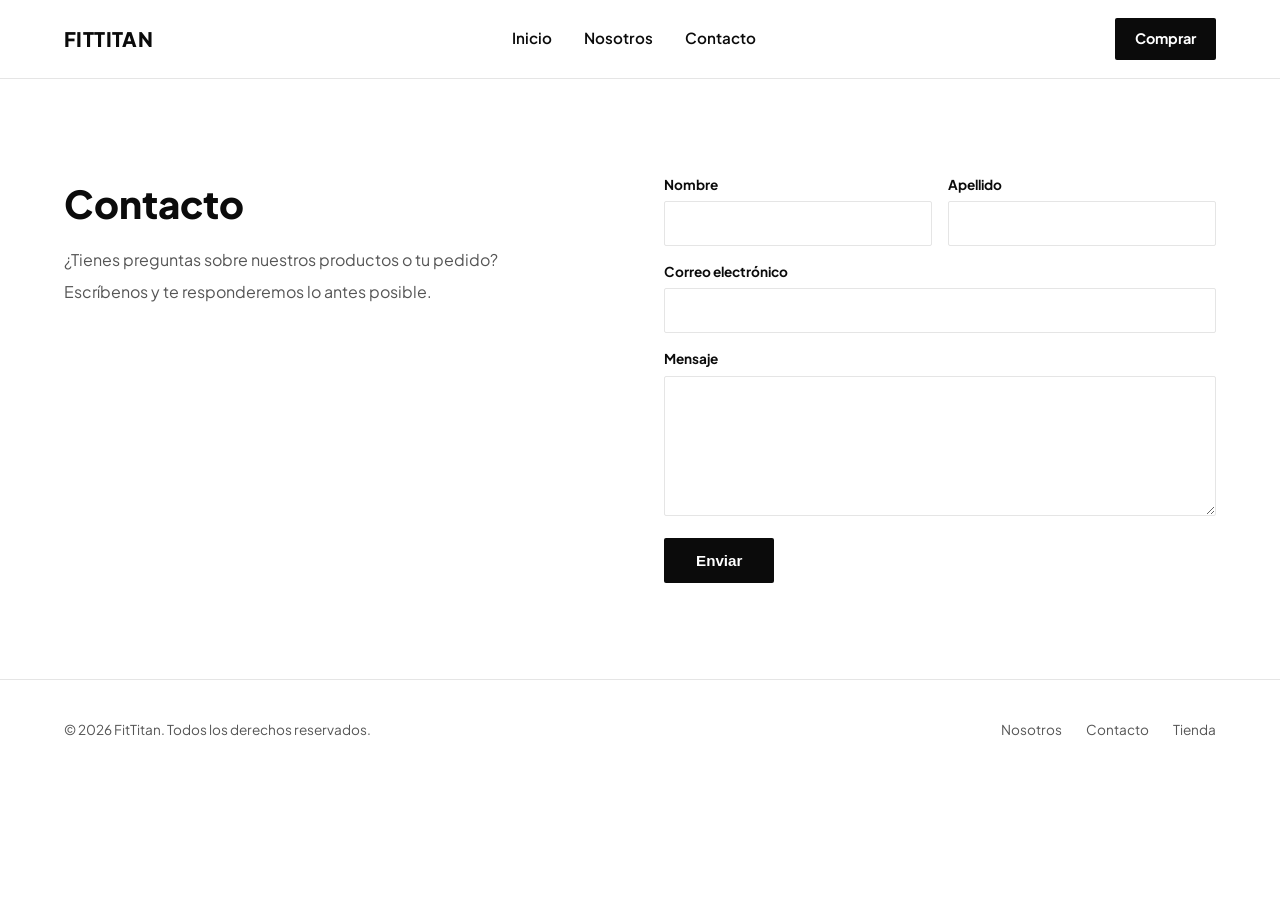
==== contacto.html @ 36bb078b "Initial FitTitan static site" ====
<!DOCTYPE html>
<html lang="es">
<head>
<meta charset="UTF-8">
<meta name="viewport" content="width=device-width, initial-scale=1.0">
<title>Contacto — FitTitan</title>
<meta name="description" content="¿Tienes preguntas sobre nuestros productos o tu pedido? Escríbenos.">
<link rel="preconnect" href="https://fonts.googleapis.com">
<link rel="preconnect" href="https://fonts.gstatic.com" crossorigin>
<link href="https://fonts.googleapis.com/css2?family=Plus+Jakarta+Sans:wght@400;600;700;800&display=swap" rel="stylesheet">
<link rel="stylesheet" href="style.css">
</head>
<body>

<header class="site-header">
  <nav class="nav">
    <a href="index.html" class="logo">FITTITAN</a>
    <ul class="nav-links">
      <li><a href="index.html">Inicio</a></li>
      <li><a href="nosotros.html">Nosotros</a></li>
      <li><a href="contacto.html">Contacto</a></li>
    </ul>
    <a class="nav-cta" href="https://fittitan-fitness.myshopify.com/" target="_blank" rel="noopener">Comprar</a>
  </nav>
</header>

<div class="wrap">
  <div class="contact-wrap">
    <div>
      <h1>Contacto</h1>
      <p>¿Tienes preguntas sobre nuestros productos o tu pedido?</p>
      <p>Escríbenos y te responderemos lo antes posible.</p>
    </div>
    <form class="contact-form" action="https://formsubmit.co/hectoreduardosanchezcalderon@gmail.com" method="POST">
      <input type="hidden" name="_subject" value="Nuevo mensaje de contacto – FitTitan">
      <input type="hidden" name="_captcha" value="false">
      <input type="hidden" name="_next" value="https://h4ct0r.github.io/fittitan/gracias.html">
      <div class="form-row">
        <div>
          <label for="nombre">Nombre</label>
          <input type="text" id="nombre" name="Nombre" required>
        </div>
        <div>
          <label for="apellido">Apellido</label>
          <input type="text" id="apellido" name="Apellido" required>
        </div>
      </div>
      <div>
        <label for="email">Correo electrónico</label>
        <input type="email" id="email" name="Correo electrónico" required>
      </div>
      <div>
        <label for="mensaje">Mensaje</label>
        <textarea id="mensaje" name="Mensaje" required></textarea>
      </div>
      <button type="submit">Enviar</button>
    </form>
  </div>
</div>

<footer>
  <div class="wrap footer-inner">
    <span>&copy; 2026 FitTitan. Todos los derechos reservados.</span>
    <ul class="footer-links">
      <li><a href="nosotros.html">Nosotros</a></li>
      <li><a href="contacto.html">Contacto</a></li>
      <li><a href="https://fittitan-fitness.myshopify.com/" target="_blank" rel="noopener">Tienda</a></li>
    </ul>
  </div>
</footer>

</body>
</html>
---- style.css ----
:root{
  --black:#0b0b0b;
  --white:#ffffff;
  --gray:#555555;
  --gray-light:#f4f4f4;
  --accent:#fcc861;
  --border:#e5e5e5;
}
*{box-sizing:border-box;margin:0;padding:0;}
html{scroll-behavior:smooth;}
body{
  font-family:'Plus Jakarta Sans', -apple-system, BlinkMacSystemFont, 'Segoe UI', Roboto, sans-serif;
  color:var(--black);
  background:var(--white);
  line-height:1.5;
}
a{color:inherit;text-decoration:none;}
img{max-width:100%;display:block;}
.wrap{max-width:1200px;margin:0 auto;padding:0 24px;}

/* Header */
header.site-header{
  position:sticky;top:0;z-index:50;
  background:var(--white);
  border-bottom:1px solid var(--border);
}
.nav{
  display:flex;align-items:center;justify-content:space-between;
  padding:18px 24px;max-width:1200px;margin:0 auto;
}
.logo{font-weight:800;font-size:1.25rem;letter-spacing:0.02em;}
.nav-links{display:flex;gap:32px;list-style:none;font-size:0.95rem;font-weight:600;}
.nav-links a:hover{color:var(--gray);}
.nav-cta{
  background:var(--black);color:var(--white);
  padding:10px 20px;font-weight:700;font-size:0.9rem;
  border-radius:2px;
}
.nav-cta:hover{opacity:0.85;}

/* Hero */
.hero{
  position:relative;min-height:85vh;
  display:flex;align-items:flex-end;
  background:#000;
  overflow:hidden;
}
.hero img.bg{
  position:absolute;inset:0;width:100%;height:100%;object-fit:cover;
  opacity:0.75;
}
.hero-inner{
  position:relative;z-index:2;padding:0 24px 64px;max-width:640px;
}
.hero h1{
  color:#fff;font-size:clamp(2.5rem,6vw,4rem);font-weight:800;line-height:1.05;margin-bottom:20px;
}
.hero p{
  color:#fff;font-size:1.15rem;margin-bottom:28px;max-width:520px;
}
.btn{
  display:inline-block;background:var(--black);color:#fff;
  padding:14px 28px;font-weight:700;font-size:0.95rem;border-radius:2px;
  border:1px solid var(--black);
}
.btn:hover{opacity:0.85;}
.btn-outline{
  background:transparent;color:var(--black);border:1px solid var(--black);
}
.btn-white{background:#fff;color:#000;border:1px solid #fff;}

/* Section generic */
section{padding:72px 0;}
.section-head{
  display:flex;align-items:flex-end;justify-content:space-between;margin-bottom:36px;flex-wrap:wrap;gap:16px;
}
.section-head h2{font-size:clamp(1.6rem,3vw,2.1rem);font-weight:800;}

/* Product grid */
.grid-3{display:grid;grid-template-columns:repeat(3,1fr);gap:32px;}
.card img{width:100%;aspect-ratio:3/4;object-fit:cover;background:var(--gray-light);}
.card h3{margin-top:16px;font-size:1.05rem;font-weight:700;}
.card p{margin-top:4px;color:var(--gray);font-size:0.9rem;}

/* Categories */
.grid-2{display:grid;grid-template-columns:1fr 1fr;gap:24px;}
.cat-card{
  border:1px solid var(--border);padding:32px;
}
.cat-card h3{font-size:1.3rem;font-weight:800;margin-bottom:8px;}
.cat-card p{color:var(--gray);margin-bottom:16px;}

/* Dark section */
.dark{background:var(--black);color:#fff;text-align:center;}
.dark h2{font-size:1.6rem;font-weight:800;margin-bottom:12px;}
.dark p{color:#ccc;margin-bottom:28px;max-width:480px;margin-left:auto;margin-right:auto;}
.subscribe-form{display:flex;gap:8px;max-width:420px;margin:0 auto;flex-wrap:wrap;justify-content:center;}
.subscribe-form input[type=email]{
  flex:1;min-width:220px;padding:12px 16px;border:1px solid #333;background:#111;color:#fff;font-size:0.95rem;
}
.subscribe-form button{
  background:#fff;color:#000;border:none;padding:12px 24px;font-weight:700;cursor:pointer;font-size:0.95rem;
}

/* About page */
.about-hero{padding:96px 0 48px;text-align:center;}
.eyebrow{
  text-transform:uppercase;letter-spacing:0.08em;font-weight:700;font-size:0.85rem;color:var(--gray);margin-bottom:16px;
}
.about-hero h1{font-size:clamp(2rem,4vw,2.8rem);font-weight:800;margin-bottom:20px;}
.about-hero p{max-width:640px;margin:0 auto;color:var(--gray);font-size:1.05rem;}
.values{display:grid;grid-template-columns:repeat(3,1fr);gap:32px;padding:48px 0 96px;}
.values h3{font-weight:700;margin-bottom:8px;}
.values p{color:var(--gray);font-size:0.95rem;}

/* Contact page */
.contact-wrap{display:grid;grid-template-columns:1fr 1fr;gap:48px;padding:96px 0;align-items:start;}
.contact-wrap h1{font-size:clamp(1.8rem,3.5vw,2.4rem);font-weight:800;margin-bottom:16px;}
.contact-wrap p{color:var(--gray);margin-bottom:8px;}
form.contact-form{display:flex;flex-direction:column;gap:16px;}
.form-row{display:flex;gap:16px;}
.form-row > div{flex:1;}
label{display:block;font-size:0.85rem;font-weight:700;margin-bottom:6px;}
input[type=text],input[type=email],textarea{
  width:100%;padding:12px 14px;border:1px solid var(--border);font-size:0.95rem;font-family:inherit;border-radius:2px;
}
textarea{min-height:140px;resize:vertical;}
.contact-form button{
  align-self:flex-start;background:var(--black);color:#fff;border:none;
  padding:14px 32px;font-weight:700;font-size:0.95rem;cursor:pointer;border-radius:2px;
}
.contact-form button:hover{opacity:0.85;}

/* Footer */
footer{border-top:1px solid var(--border);padding:40px 0;}
.footer-inner{
  display:flex;justify-content:space-between;align-items:center;flex-wrap:wrap;gap:16px;
  font-size:0.85rem;color:var(--gray);
}
.footer-links{display:flex;gap:24px;list-style:none;}
.footer-links a:hover{color:var(--black);}

@media (max-width:800px){
  .nav-links{display:none;}
  .grid-3{grid-template-columns:1fr;}
  .grid-2{grid-template-columns:1fr;}
  .values{grid-template-columns:1fr;}
  .contact-wrap{grid-template-columns:1fr;}
  .form-row{flex-direction:column;}
}
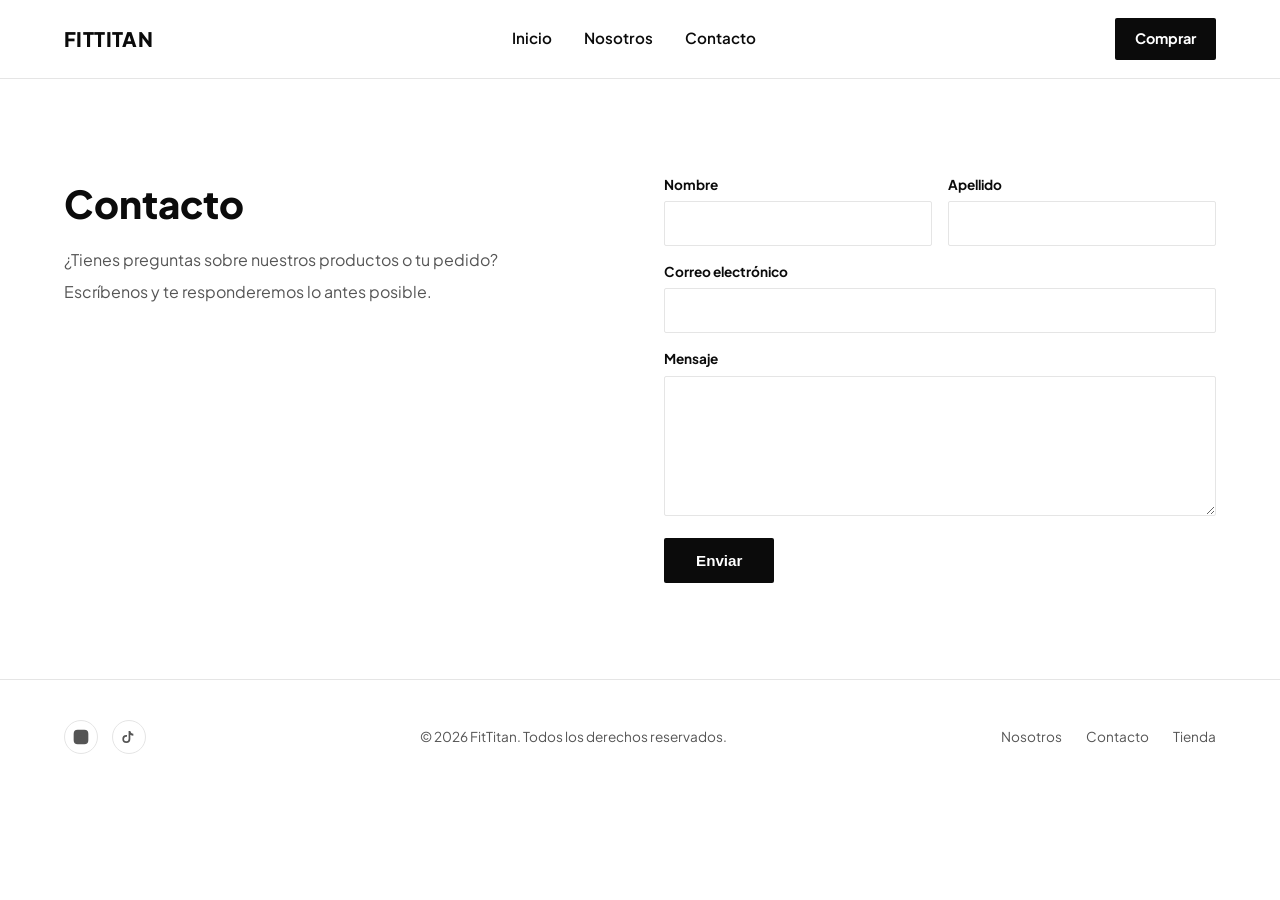
==== commit 295c130c: "Add FAQ, testimonial placeholder, trust badges, social icons" ====
--- a/contacto.html
+++ b/contacto.html
@@ -60,6 +60,10 @@
 
 <footer>
   <div class="wrap footer-inner">
+    <div class="social-icons">
+      <a href="#" title="Instagram (proximamente)" onclick="return false;"><svg viewBox="0 0 24 24" fill="none" stroke="currentColor" stroke-width="2"><rect x="2" y="2" width="20" height="20" rx="5"/><circle cx="12" cy="12" r="4"/><circle cx="17.5" cy="6.5" r="1"/></svg></a>
+      <a href="#" title="TikTok (proximamente)" onclick="return false;"><svg viewBox="0 0 24 24" fill="currentColor"><path d="M14 3c.4 2.2 2 4 4.5 4.3V10c-1.6 0-3.1-.5-4.5-1.4V15a6 6 0 1 1-6-6c.3 0 .7 0 1 .1v2.6a3.4 3.4 0 1 0 2.4 3.3V3h2.6Z"/></svg></a>
+    </div>
     <span>&copy; 2026 FitTitan. Todos los derechos reservados.</span>
     <ul class="footer-links">
       <li><a href="nosotros.html">Nosotros</a></li>
--- a/style.css
+++ b/style.css
@@ -139,6 +139,41 @@
 }
 .footer-links{display:flex;gap:24px;list-style:none;}
 .footer-links a:hover{color:var(--black);}
+.social-icons{display:flex;gap:14px;}
+.social-icons a{
+  width:34px;height:34px;border:1px solid var(--border);border-radius:50%;
+  display:flex;align-items:center;justify-content:center;
+  color:var(--gray);cursor:default;
+}
+.social-icons svg{width:16px;height:16px;fill:currentColor;}
+
+/* Trust badges */
+.trust-badges{
+  display:flex;gap:28px;flex-wrap:wrap;margin-top:28px;
+}
+.trust-badges .badge{
+  display:flex;align-items:center;gap:8px;color:#fff;font-size:0.85rem;font-weight:600;
+}
+.trust-badges svg{width:20px;height:20px;flex-shrink:0;}
+
+/* FAQ */
+.faq-item{border-top:1px solid var(--border);padding:20px 0;}
+.faq-item:last-child{border-bottom:1px solid var(--border);}
+.faq-item summary{
+  cursor:pointer;font-weight:700;font-size:1.02rem;list-style:none;
+  display:flex;justify-content:space-between;align-items:center;
+}
+.faq-item summary::-webkit-details-marker{display:none;}
+.faq-item summary::after{content:"+";font-size:1.4rem;font-weight:400;color:var(--gray);}
+.faq-item[open] summary::after{content:"\2212";}
+.faq-item p{margin-top:12px;color:var(--gray);font-size:0.95rem;line-height:1.6;}
+
+/* Testimonials placeholder */
+.testimonial-placeholder{
+  border:1px dashed var(--border);padding:56px 32px;text-align:center;
+}
+.testimonial-placeholder h3{font-size:1.2rem;font-weight:700;margin-bottom:8px;}
+.testimonial-placeholder p{color:var(--gray);max-width:440px;margin:0 auto 20px;}
 
 @media (max-width:800px){
   .nav-links{display:none;}
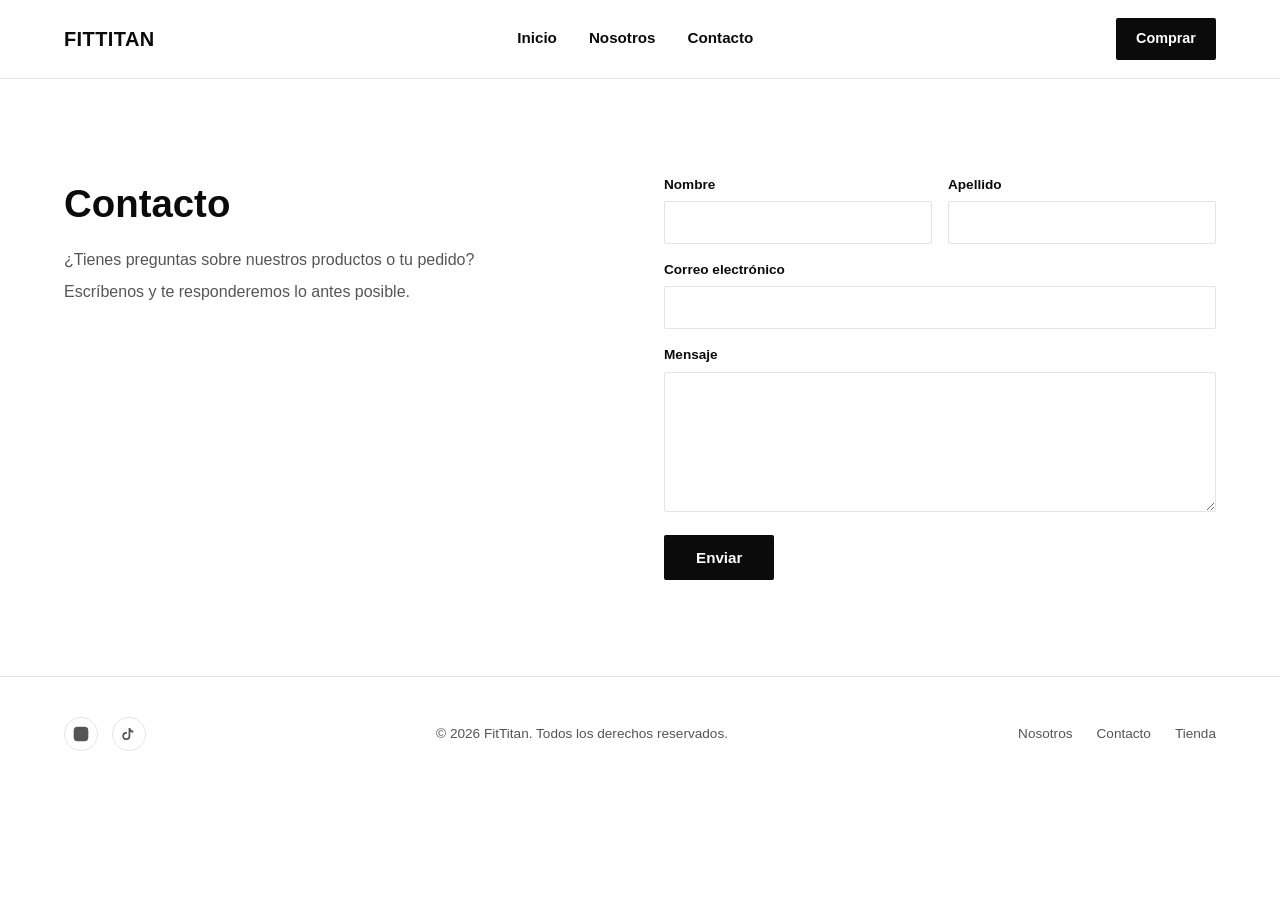
==== commit 73808fba: "Harden site security: strict CSP, no inline scripts/handlers, anti-spam honeypot, safer external lin" ====
--- a/contacto.html
+++ b/contacto.html
@@ -9,6 +9,11 @@
 <link rel="preconnect" href="https://fonts.gstatic.com" crossorigin>
 <link href="https://fonts.googleapis.com/css2?family=Plus+Jakarta+Sans:wght@400;600;700;800&display=swap" rel="stylesheet">
 <link rel="stylesheet" href="style.css">
+<meta http-equiv="Content-Security-Policy" content="default-src 'self'; script-src 'self' https://www.googletagmanager.com; style-src 'self' https://fonts.googleapis.com; font-src https://fonts.gstatic.com; img-src 'self' https://cdn.shopify.com https://www.googletagmanager.com https://www.google-analytics.com data:; connect-src 'self' https://feyuhevjtdwoxxvihcgt.supabase.co https://www.google-analytics.com https://region1.google-analytics.com https://analytics.google.com; form-action 'self' https://formsubmit.co; frame-ancestors 'none'; base-uri 'self'; object-src 'none';">
+<meta name="referrer" content="strict-origin-when-cross-origin">
+<!-- Google tag (gtag.js) -->
+<script async src="https://www.googletagmanager.com/gtag/js?id=G-F2EWY2169Z"></script>
+<script src="ga-init.js"></script>
 </head>
 <body>
 
@@ -20,7 +25,7 @@
       <li><a href="nosotros.html">Nosotros</a></li>
       <li><a href="contacto.html">Contacto</a></li>
     </ul>
-    <a class="nav-cta" href="https://fittitan-fitness.myshopify.com/" target="_blank" rel="noopener">Comprar</a>
+    <a class="nav-cta" href="https://fittitan-fitness.myshopify.com/" target="_blank" rel="noopener noreferrer">Comprar</a>
   </nav>
 </header>
 
@@ -53,6 +58,7 @@
         <label for="mensaje">Mensaje</label>
         <textarea id="mensaje" name="Mensaje" required></textarea>
       </div>
+      <input type="text" name="_honey" class="hp" tabindex="-1" autocomplete="off">
       <button type="submit">Enviar</button>
     </form>
   </div>
@@ -61,17 +67,20 @@
 <footer>
   <div class="wrap footer-inner">
     <div class="social-icons">
-      <a href="#" title="Instagram (proximamente)" onclick="return false;"><svg viewBox="0 0 24 24" fill="none" stroke="currentColor" stroke-width="2"><rect x="2" y="2" width="20" height="20" rx="5"/><circle cx="12" cy="12" r="4"/><circle cx="17.5" cy="6.5" r="1"/></svg></a>
-      <a href="#" title="TikTok (proximamente)" onclick="return false;"><svg viewBox="0 0 24 24" fill="currentColor"><path d="M14 3c.4 2.2 2 4 4.5 4.3V10c-1.6 0-3.1-.5-4.5-1.4V15a6 6 0 1 1-6-6c.3 0 .7 0 1 .1v2.6a3.4 3.4 0 1 0 2.4 3.3V3h2.6Z"/></svg></a>
+      <span class="social-icon" title="Instagram (proximamente)"><svg viewBox="0 0 24 24" fill="none" stroke="currentColor" stroke-width="2"><rect x="2" y="2" width="20" height="20" rx="5"/><circle cx="12" cy="12" r="4"/><circle cx="17.5" cy="6.5" r="1"/></svg></span>
+      <span class="social-icon" title="TikTok (proximamente)"><svg viewBox="0 0 24 24" fill="currentColor"><path d="M14 3c.4 2.2 2 4 4.5 4.3V10c-1.6 0-3.1-.5-4.5-1.4V15a6 6 0 1 1-6-6c.3 0 .7 0 1 .1v2.6a3.4 3.4 0 1 0 2.4 3.3V3h2.6Z"/></svg></span>
     </div>
     <span>&copy; 2026 FitTitan. Todos los derechos reservados.</span>
     <ul class="footer-links">
       <li><a href="nosotros.html">Nosotros</a></li>
       <li><a href="contacto.html">Contacto</a></li>
-      <li><a href="https://fittitan-fitness.myshopify.com/" target="_blank" rel="noopener">Tienda</a></li>
+      <li><a href="https://fittitan-fitness.myshopify.com/" target="_blank" rel="noopener noreferrer">Tienda</a></li>
     </ul>
   </div>
 </footer>
 
+<script src="supabase.js"></script>
+<script src="contacto-forms.js"></script>
+
 </body>
 </html>
--- a/style.css
+++ b/style.css
@@ -7,6 +7,7 @@
   --border:#e5e5e5;
 }
 *{box-sizing:border-box;margin:0;padding:0;}
+.hp{position:absolute;left:-9999px;width:1px;height:1px;overflow:hidden;}
 html{scroll-behavior:smooth;}
 body{
   font-family:'Plus Jakarta Sans', -apple-system, BlinkMacSystemFont, 'Segoe UI', Roboto, sans-serif;
@@ -140,7 +141,7 @@
 .footer-links{display:flex;gap:24px;list-style:none;}
 .footer-links a:hover{color:var(--black);}
 .social-icons{display:flex;gap:14px;}
-.social-icons a{
+.social-icons .social-icon{
   width:34px;height:34px;border:1px solid var(--border);border-radius:50%;
   display:flex;align-items:center;justify-content:center;
   color:var(--gray);cursor:default;
